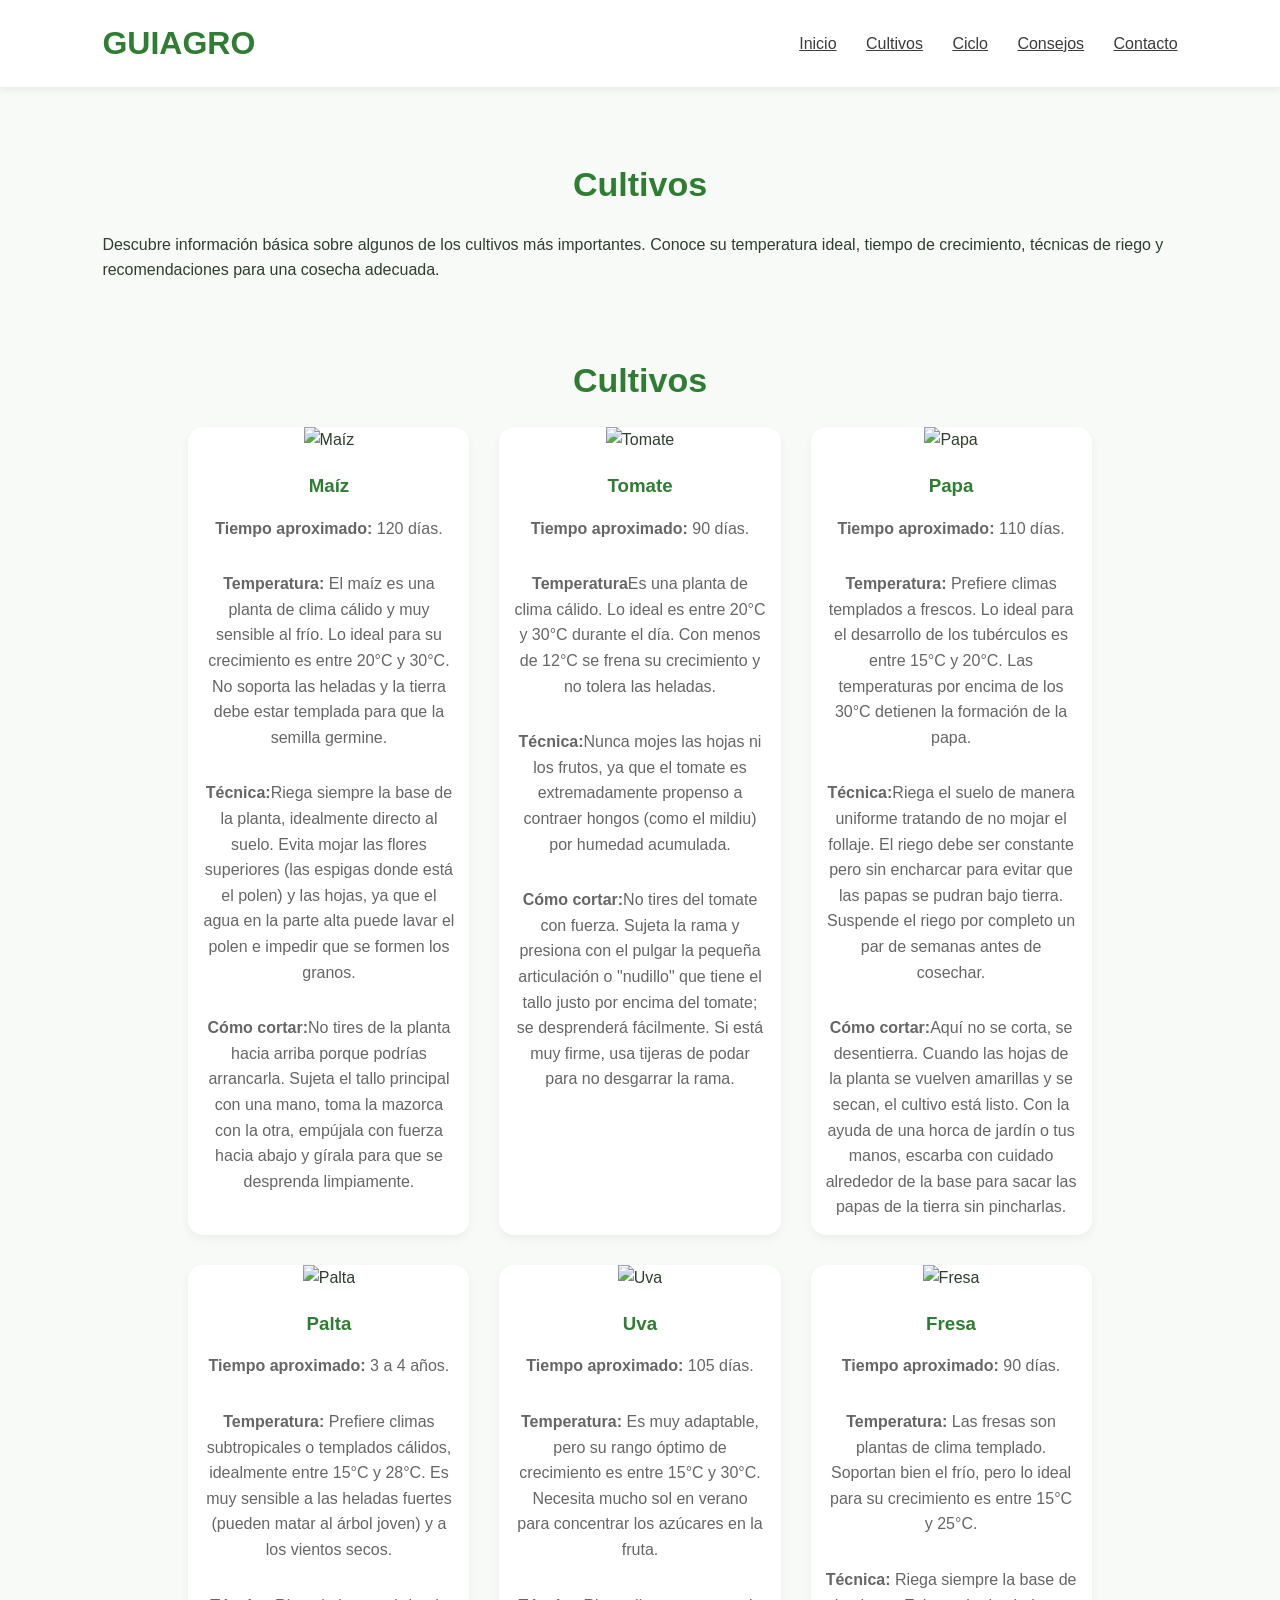
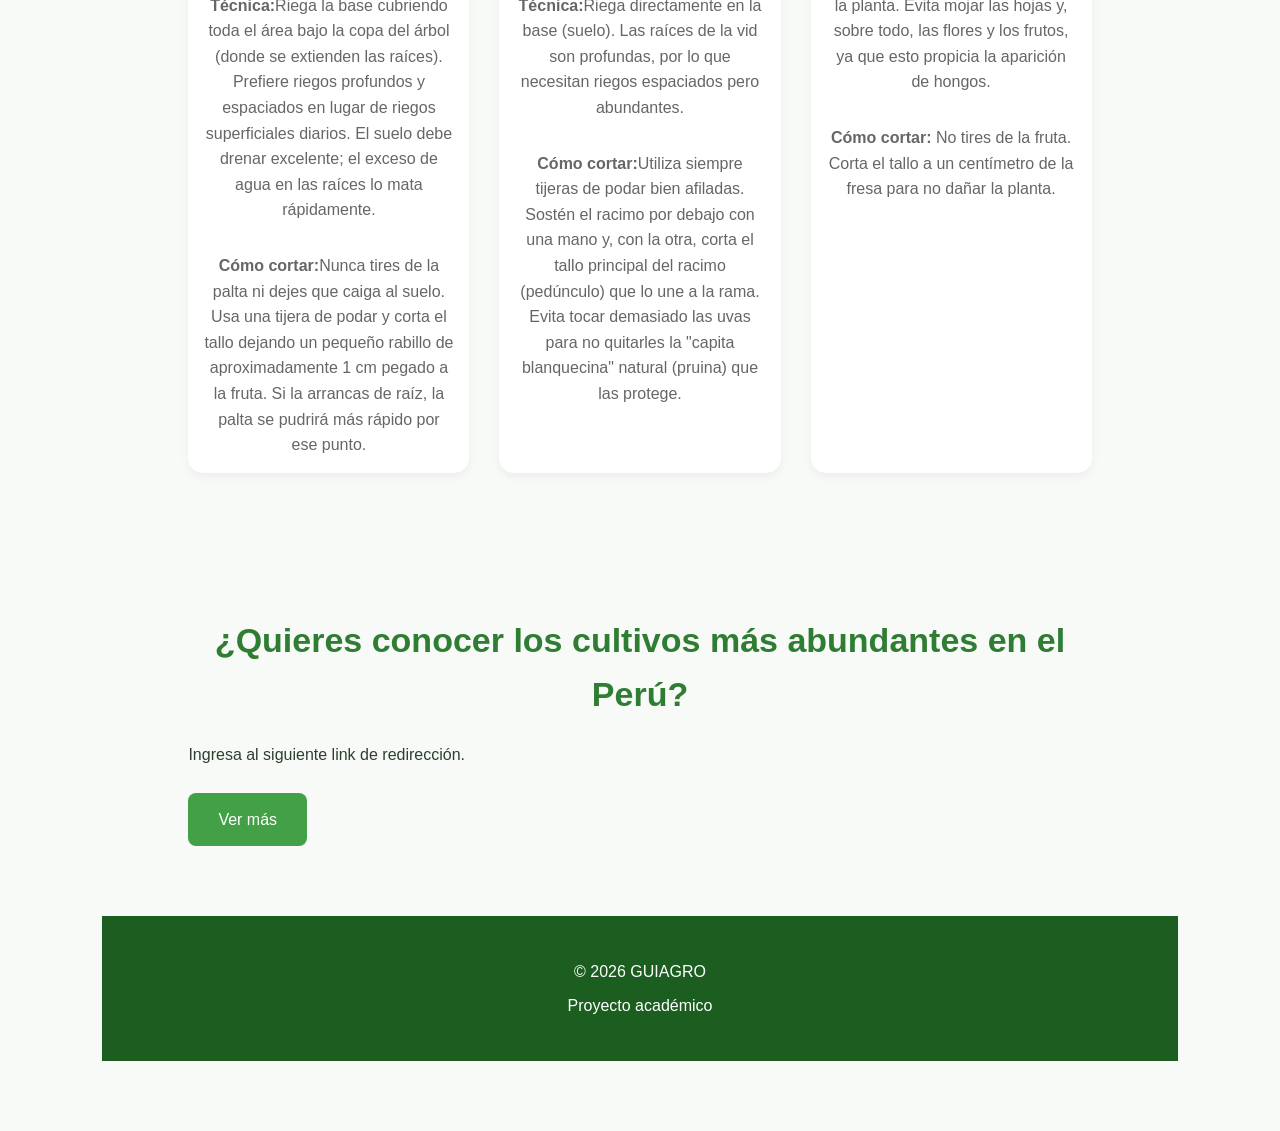
==== cultivos.html @ 25a97177 "Add files via upload" ====
<!DOCTYPE html>
<html lang="es">

<head>
    <meta charset="UTF-8">
    <meta name="viewport" content="width=device-width, initial-scale=1.0">
    <title>GUIAGRO | Cultivos </title>
    <link rel="stylesheet" href="estilos.css"> 
</head>
<body>

    <header>

        <div class="logo">
            <h1>GUIAGRO</h1>
        </div>

        <nav>
            <a href="index.html">Inicio</a>
            <a href="cultivos.html">Cultivos</a>
            <a href="ciclo.html">Ciclo</a>
            <a href="consejos.html">Consejos</a>
            <a href="contacto.html">Contacto</a>
        </nav>

    </header>

    <section class="pagina-hero">

        <h2>Cultivos</h2>

        <p>
            Descubre información básica sobre algunos de los cultivos más importantes.
            Conoce su temperatura ideal, tiempo de crecimiento, técnicas de riego y
            recomendaciones para una cosecha adecuada.
        </p>

<section id="cultivos">

        <h2>Cultivos</h2>

        <div class="contenedor-cultivos">

            <div class="cultivo">

                <img src="https://encrypted-tbn0.gstatic.com/images?q=tbn:ANd9GcT-d4qAxcV71HUHJDT_Utej5Yt2oqbOIG1JQwxqZzSAUA&s=10" alt="Maíz">

                <h3>Maíz</h3>

                <p><b>Tiempo aproximado:</b> 120 días.</p>
                <P><b>Temperatura:</b> El maíz es una planta de clima cálido y muy sensible al frío. Lo ideal para su crecimiento es entre 20°C y 30°C. No soporta las heladas y la tierra debe estar templada para que la semilla germine.</P>
                <p><b>Técnica:</b>Riega siempre la base de la planta, idealmente directo al suelo. Evita mojar las flores superiores (las espigas donde está el polen) y las hojas, ya que el agua en la parte alta puede lavar el polen e impedir que se formen los granos.</p>
                <p><b>Cómo cortar:</b>No tires de la planta hacia arriba porque podrías arrancarla. Sujeta el tallo principal con una mano, toma la mazorca con la otra, empújala con fuerza hacia abajo y gírala para que se desprenda limpiamente.</p>
            </div>

            <div class="cultivo">

                <img src="https://encrypted-tbn0.gstatic.com/images?q=tbn:ANd9GcTYxThFrKNIh5to773Tkoaq1Vv7vUwVHFbdGZGdyCwg3Q&s=10" alt="Tomate">

                <h3>Tomate</h3>

                <p><b>Tiempo aproximado:</b> 90 días.</p>
                <p><b>Temperatura</b>Es una planta de clima cálido. Lo ideal es entre 20°C y 30°C durante el día. Con menos de 12°C se frena su crecimiento y no tolera las heladas.</p>
                <p><b>Técnica:</b>Nunca mojes las hojas ni los frutos, ya que el tomate es extremadamente propenso a contraer hongos (como el mildiu) por humedad acumulada.</p>
                <p><b>Cómo cortar:</b>No tires del tomate con fuerza. Sujeta la rama y presiona con el pulgar la pequeña articulación o "nudillo" que tiene el tallo justo por encima del tomate; se desprenderá fácilmente. Si está muy firme, usa tijeras de podar para no desgarrar la rama. </p>
            </div>

            <div class="cultivo">

                <img src="https://encrypted-tbn0.gstatic.com/images?q=tbn:ANd9GcSwqXB0YBkpRR1HJiZ94il0_7p0JJqptQ4MOqzKUcuOsg&s=10" alt="Papa">

                <h3>Papa</h3>

                <p><b>Tiempo aproximado:</b> 110 días.</p>
                <P><b>Temperatura:</b> Prefiere climas templados a frescos. Lo ideal para el desarrollo de los tubérculos es entre 15°C y 20°C. Las temperaturas por encima de los 30°C detienen la formación de la papa.</P>
                <p><b>Técnica:</b>Riega el suelo de manera uniforme tratando de no mojar el follaje. El riego debe ser constante pero sin encharcar para evitar que las papas se pudran bajo tierra. Suspende el riego por completo un par de semanas antes de cosechar.</p>
                <p><b>Cómo cortar:</b>Aquí no se corta, se desentierra. Cuando las hojas de la planta se vuelven amarillas y se secan, el cultivo está listo. Con la ayuda de una horca de jardín o tus manos, escarba con cuidado alrededor de la base para sacar las papas de la tierra sin pincharlas.</p>

            </div>

            <div class="cultivo">

                <img src="https://encrypted-tbn0.gstatic.com/images?q=tbn:ANd9GcSxHeqEqTi5l80unHZNQckc5Sq-NHLNrrKxN9vRU4ysFA&s=10" alt="Palta">

                <h3>Palta</h3>

                <p><b>Tiempo aproximado:</b> 3 a 4 años.</p>
                <P><b>Temperatura:</b> Prefiere climas subtropicales o templados cálidos, idealmente entre 15°C y 28°C. Es muy sensible a las heladas fuertes (pueden matar al árbol joven) y a los vientos secos.</P>
                <p><b>Técnica:</b>Riega la base cubriendo toda el área bajo la copa del árbol (donde se extienden las raíces). Prefiere riegos profundos y espaciados en lugar de riegos superficiales diarios. El suelo debe drenar excelente; el exceso de agua en las raíces lo mata rápidamente.</p>
                <p><b>Cómo cortar:</b>Nunca tires de la palta ni dejes que caiga al suelo. Usa una tijera de podar y corta el tallo dejando un pequeño rabillo de aproximadamente 1 cm pegado a la fruta. Si la arrancas de raíz, la palta se pudrirá más rápido por ese punto.</p>

            </div>

            <div class="cultivo">

                <img src="https://encrypted-tbn0.gstatic.com/images?q=tbn:ANd9GcQaY7rCHD-kkKXGMo6ghfucVbTiTwQJJz-QY29024md6A&s=10" alt="Uva">

                <h3>Uva</h3>

                <p><b>Tiempo aproximado:</b> 105 días.</p>
                <P><b>Temperatura:</b> Es muy adaptable, pero su rango óptimo de crecimiento es entre 15°C y 30°C. Necesita mucho sol en verano para concentrar los azúcares en la fruta.</P>
                <p><b>Técnica:</b>Riega directamente en la base (suelo). Las raíces de la vid son profundas, por lo que necesitan riegos espaciados pero abundantes.</p>
                <p><b>Cómo cortar:</b>Utiliza siempre tijeras de podar bien afiladas. Sostén el racimo por debajo con una mano y, con la otra, corta el tallo principal del racimo (pedúnculo) que lo une a la rama. Evita tocar demasiado las uvas para no quitarles la "capita blanquecina" natural (pruina) que las protege.</p>


            </div>

            <div class="cultivo">

                <img src="https://encrypted-tbn0.gstatic.com/images?q=tbn:ANd9GcRs4kv3O6ljnNjvODijnspTb27Qx29n75Lgkyd-tQQtng&s=10" alt="Fresa">

                <h3>Fresa</h3>

                <p><b>Tiempo aproximado:</b> 90 días.</p>
                <p><b>Temperatura:</b> Las fresas son plantas de clima templado. Soportan bien el frío, pero lo ideal para su crecimiento es entre 15°C y 25°C. </p>
                <p><b>Técnica: </b> Riega siempre la base de la planta. Evita mojar las hojas y, sobre todo, las flores y los frutos, ya que esto propicia la aparición de hongos.</p>
                <p><b>Cómo cortar:</b> No tires de la fruta. Corta el tallo a un centímetro de la fresa para no dañar la planta.</p>
            </div>

        </div>

    </section>



    <section class="cta">

        <h2>¿Quieres conocer los cultivos más abundantes en el Perú?</h2>

        <p>
            Ingresa al siguiente link de redirección.
        </p><br>
        <a href="https://infoagronomo.net/principales-cultivos-agricolas-de-peru/" class="boton">
            Ver más
        </a>

    </section>

    <footer>

        <p>© 2026 GUIAGRO</p>

        <p>Proyecto académico</p>

    </footer>

</body>

</html>
---- estilos.css ----
*{
    margin:0;
    padding:0;
    box-sizing:border-box;
    font-family:Arial, Helvetica, sans-serif;
}

html{
    scroll-behavior:smooth;
}

body{
    background:#f7faf7;
    color:#2f3e2f;
    line-height:1.6;
}


header{

    position:sticky;
    top:0;

    background:#ffffff;

    display:flex;
    justify-content:space-between;
    align-items:center;

    padding:18px 8%;

    box-shadow:0px 2px 8px rgba(0,0,0,.08);

    z-index:1000;

}

.logo h1{

    color:#2E7D32;

}

nav a{
    color:#3c3c3c;

    margin-left:25px;

    font-weight:500;

    transition:.3s;

}

nav a:hover{

    color:#2E7D32;

}


.hero{

    display:flex;
    justify-content:space-between;
    align-items:center;

    padding:70px 8%;

    gap:40px;

}

.hero-texto{

    flex:1;

}

.hero-texto h2{

    font-size:45px;

    color:#1B5E20;

    margin-bottom:20px;

}

.hero-texto p{

    margin-bottom:35px;

    color:#555;

}

.hero-imagen{

    flex:1;

}

.hero-imagen img{

    width:100%;

    border-radius:20px;

}

.boton{

    display:inline-block;

    text-decoration:none;

    background:#43A047;

    color:white;

    padding:14px 30px;

    border-radius:8px;

    transition:.3s;

}

.boton:hover{
    background:#2E7D32;

}


section{

    padding:70px 8%;

}

section h2{

    text-align:center;

    color:#2E7D32;

    margin-bottom:20px;

    font-size:34px;

}

.descripcion{

    text-align:center;

    max-width:800px;

    margin:auto;

    margin-bottom:45px;

    color:#555;

}


.tarjetas{

    display:grid;

    grid-template-columns:repeat(auto-fit,minmax(230px,1fr));

    gap:25px;

}

.card{

    background:white;

    padding:30px;

    border-radius:15px;

    text-align:center;

    box-shadow:0px 4px 10px rgba(0,0,0,.05);

    transition:.3s;

}

.card:hover{

    transform:translateY(-5px);

}

.card h3{

    color:#2E7D32;

    margin-bottom:15px;

}


.contenedor-cultivos{

    display:grid;

    grid-template-columns:repeat(auto-fit,minmax(230px,1fr));

    gap:30px;

}

.cultivo{

    background:white;

    border-radius:15px;

    overflow:hidden;

    text-align:center;

    box-shadow:0px 4px 10px rgba(0,0,0,.05);

    transition:.3s;

}

.cultivo:hover{

    transform:translateY(-6px);

}

.cultivo img{

    width:100%;

    height:180px;

    object-fit:cover;

}

.cultivo h3{

    margin-top:18px;

    color:#2E7D32;

}

.cultivo p{

    padding:15px;

    color:#666;

}


.timeline{

    max-width:700px;

    margin:auto;

}

.etapa{

    background:white;

    padding:25px;

    margin-bottom:20px;

    border-left:6px solid #43A047;
    border-top: 6px solid #43A047;

    border-radius:10px;

    box-shadow:0px 4px 10px rgba(0,0,0,.05);

}

.etapa h3{

    color:#2E7D32;

    margin-bottom:10px;

}


form{

    max-width:600px;

    margin:auto;

}

input,
textarea{

    width:100%;

    padding:15px;

    margin-bottom:18px;

    border:1px solid #cfd8cf;

    border-radius:8px;

    outline:none;

}

textarea{

    height:150px;

    resize:none;

}

button{

    width:100%;

    padding:15px;

    background:#43A047;

    color:white;

    border:none;

    border-radius:8px;

    cursor:pointer;

    transition:.3s;

}

button:hover{

    background:#2E7D32;

}

small{

    display:block;

    text-align:center;

    margin-top:15px;

    color:#666;

}


footer{

    background:#1B5E20;

    color:white;

    text-align:center;

    padding:35px;

}

footer p{

    margin:8px 0;

}


@media(max-width:768px){

    header{

        flex-direction:column;

    }

    nav{

        margin-top:15px;

    }

    nav a{

        margin:10px;

        display:inline-block;

    }

    .hero{

        flex-direction:column;

        text-align:center;

    }

    .hero-texto h2{

        font-size:35px;

    }

}
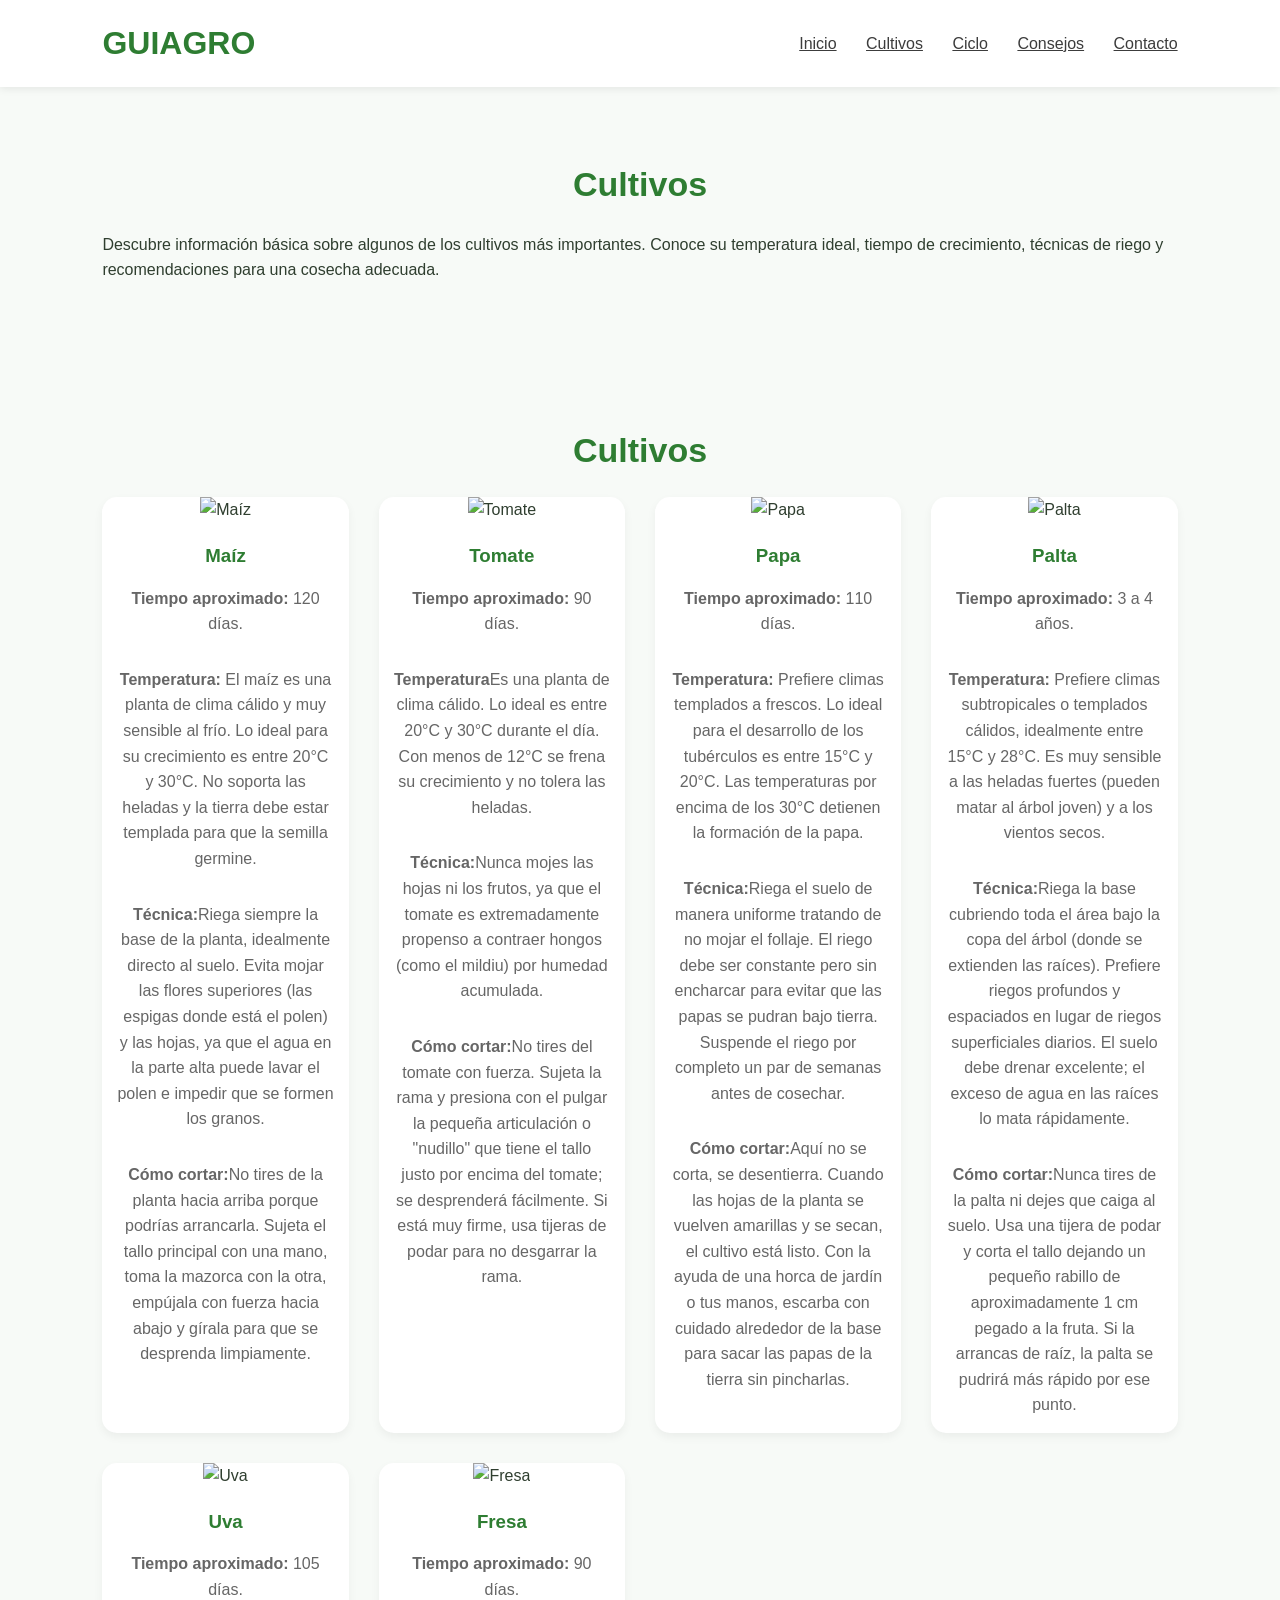
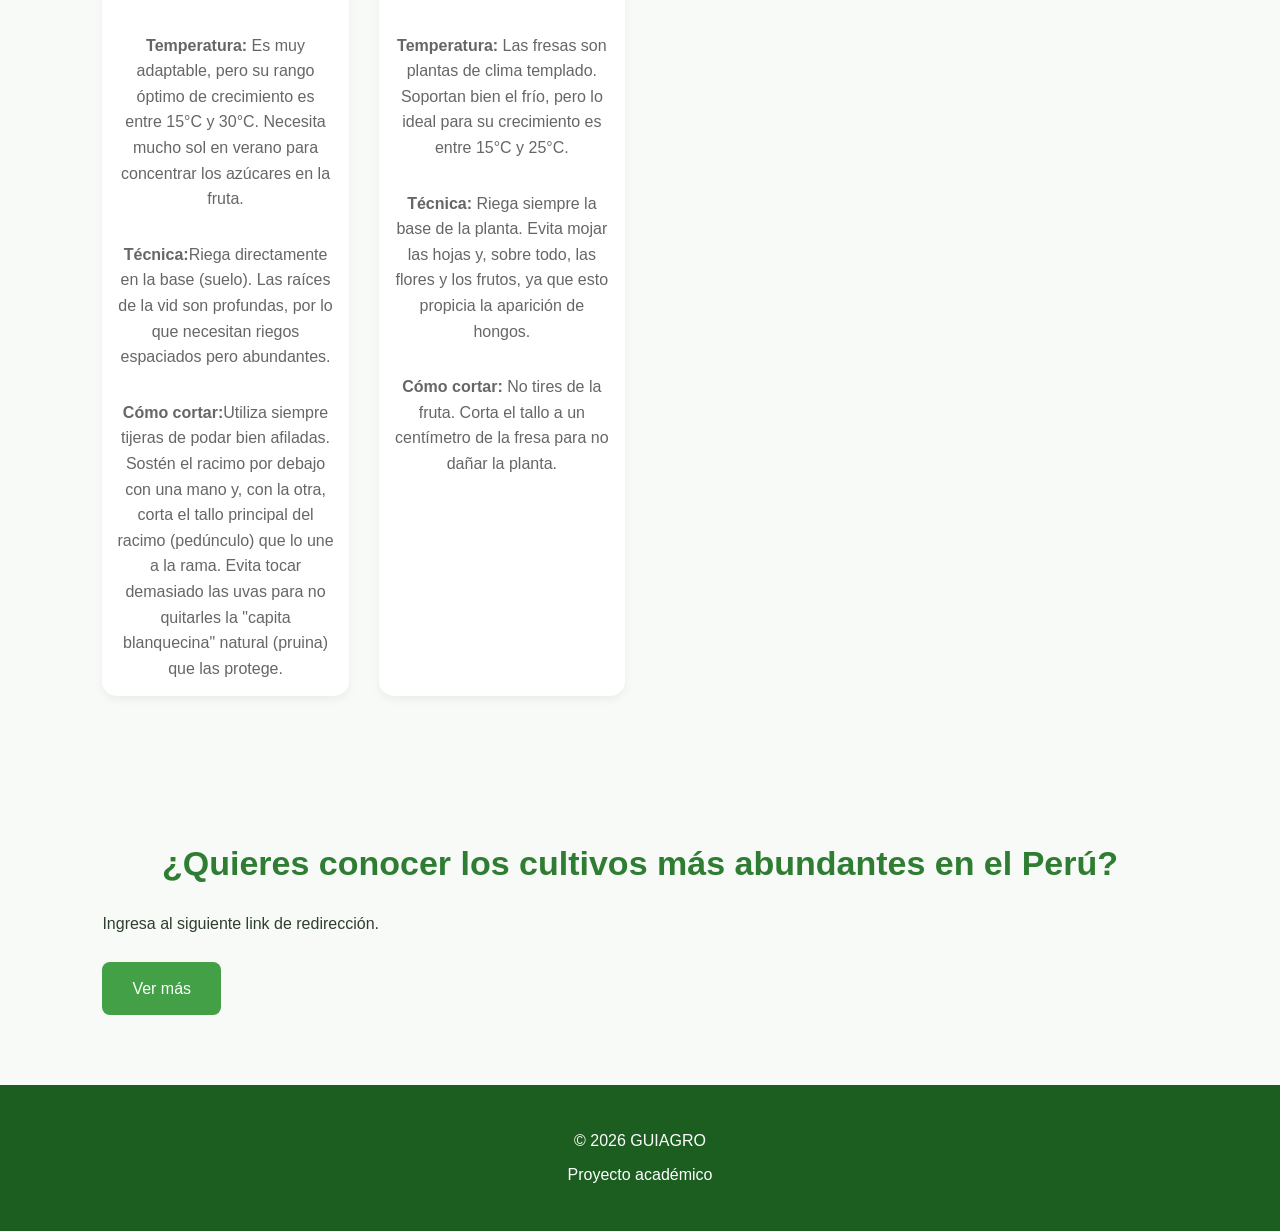
==== commit 7bc62b2e: "Add files via upload" ====
--- a/cultivos.html
+++ b/cultivos.html
@@ -34,8 +34,9 @@
             Conoce su temperatura ideal, tiempo de crecimiento, técnicas de riego y
             recomendaciones para una cosecha adecuada.
         </p>
+    </section>
 
-<section id="cultivos">
+    <section id="cultivos">
 
         <h2>Cultivos</h2>
 
